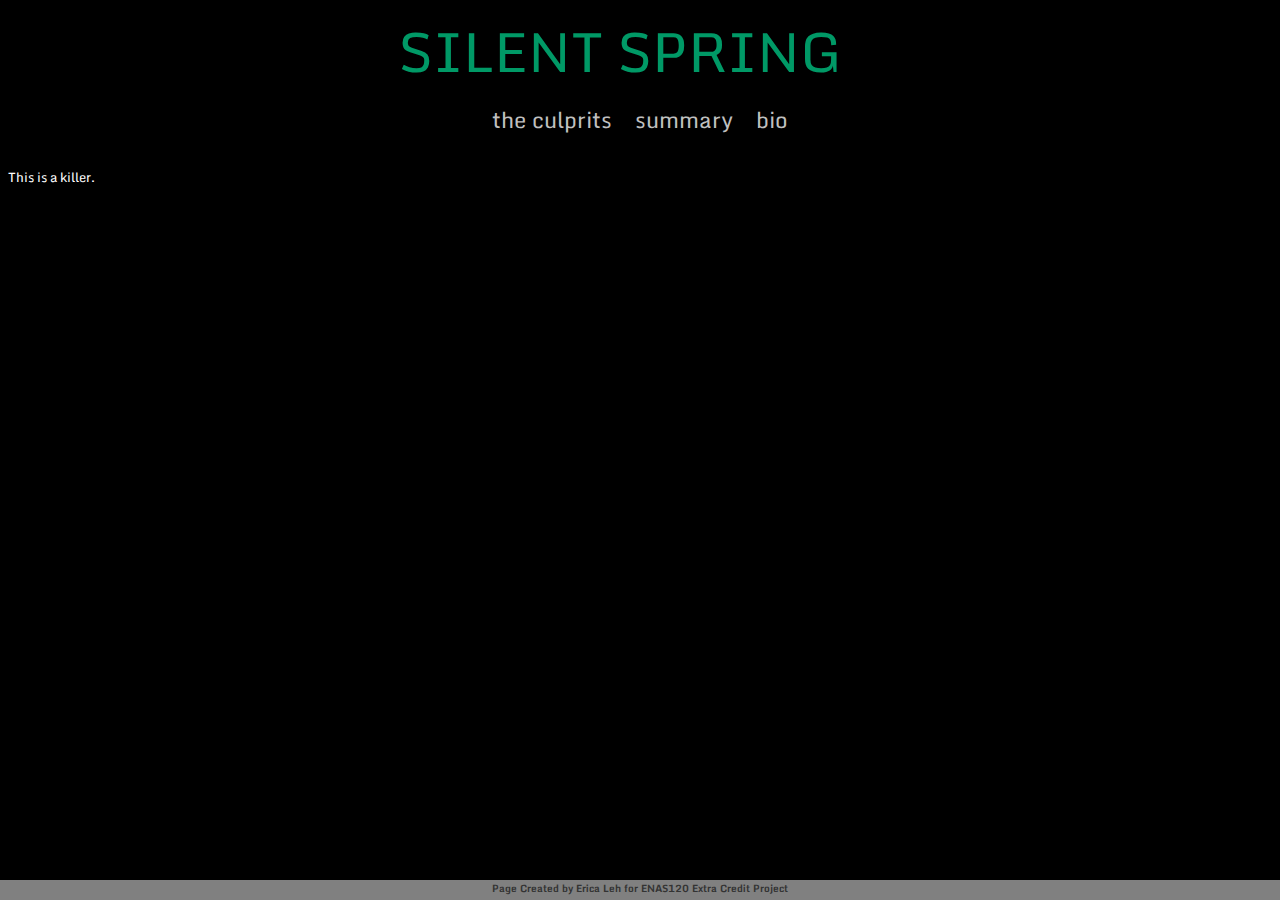
==== theculprits.html @ b48183f3 "adding page w more info" ====
<!DOCTYPE html>
<html lang="en">
    <head>
        <title>Silent Spring</title>
        <meta charset="UTF-8" />
        <meta http-equiv="X-UA-Compatible" content="IE=edge,chrome=1"> 
        <meta name="viewport" content="width=device-width, initial-scale=1.0"> 
        <meta name="description" content="Original Hover Effects with CSS3" />
        <meta name="keywords" content="css3, transitions, thumbnail, animation, hover, effect, description, caption" />
        <meta name="author" content="Alessio Atzeni for Codrops" />
        <link rel="shortcut icon" href="../favicon.ico"> 
        <link rel="stylesheet" type="text/css" href="silSpring.css" />
        <link href='http://fonts.googleapis.com/css?family=Oswald' rel='stylesheet' type='text/css' />
        <link href='http://fonts.googleapis.com/css?family=Philosopher|Monda' rel='stylesheet' type='text/css'>
    </head>

        <!-- including new font -->
    <link href="//maxcdn.bootstrapcdn.com/font-awesome/4.2.0/css/font-awesome.min.css" rel="stylesheet">
    <link href='http://fonts.googleapis.com/css?family=Lato:100,300,400,700' rel='stylesheet' type='text/css'>

    <body>
        <div class="container">
            <div class="header">
                <div class="clr"></div>
            </div>
            <a class="homepage" href="/silSpring/index.html"><h1>SILENT SPRING</h1></a>

    <div class="tags">
      <a class="one" href="/silSpring/theculprits.html">the culprits</a>
      <a class="two" href="/silSpring/summary.html">summary</a>
      <a class="three" href="/silSpring/bio.html".html">bio</a>
    </div>

    <div class="different killers">
        <a name="organicphosphates">
            <p>This is a killer.</p>
        </a>
    </div>

        </div>
        <footer>Page Created by Erica Leh for ENAS120 Extra Credit Project</footer>
<script src="http://tympanus.net/codrops/adpacks/demoad.js"></script>

    </body>
</html>
---- silSpring.css ----
body{
    background:#000000 repeat top left;
	color: #333;
	font-family: 'Monda', Arial, sans-serif;
	font-size: 13px;
}
.container{
	position:relative;
}
a{
	color: #fff;
	text-decoration: none;
}
.clr{
	clear: both;
}
.main{
	position:relative;
    width:680px;
    margin: 0 auto;
}
h1 {
    padding-right: 40px;
    margin: 10px;
    text-align: center;
    font: 100 55px/1.5 Didot;
    font-family: 'Monda', sans-serif;
    font-weight: 300;
    color: #009966;
    text-decoration-color: transparent;
}
a.garb:link { text-decoration: none; } 
h1 span{
    display:block;
	font-size: 14px;
    font-family: 'Monda', sans-serif;
	color:#009966;
	padding-top:10px;
}
/* Header Style */
.header{
	font-family:'Arial Narrow', Arial, sans-serif;
	line-height: 24px;
	font-size: 11px;
	background: #000;
	opacity: 0.9;
	text-transform: uppercase;
	z-index: 9999;
	position: relative;
	-moz-box-shadow: 1px 0px 2px #000;
	-webkit-box-shadow: 1px 0px 2px #000;
	box-shadow: 1px 0px 2px #000;
}
.header a{
	padding: 0px 10px;
	letter-spacing: 1px;
	color: #ddd;
	display: block;
	float: left;
}
.header a:hover{
	color: #fff;
}
.header span.right{
	float: right;
}
.header span.right a{
	float: none;
	display: inline;
}


.tags {
    margin: 0 auto;
    margin-bottom: 30px;
    text-align: center;
}

a.one {
  font: 100 22px/1.5 Didot;
  font-family: 'Monda', sans-serif;
  color: #C0C0C0;
  font-weight: 300;
  text-decoration: none;
  padding-right: 20px;
}
a.one:hover {color: #009966;}

a.two {
  font: 100 22px/1.5 Didot;
  font-family: 'Monda', sans-serif;
  color: #C0C0C0;
  font-weight: 300;
  text-decoration: none;
}
a.two:hover{color: #009966;}

a.three {
  font: 100 22px/1.5 Didot;
  font-family: 'Monda', sans-serif;
  color: #C0C0C0;
  font-weight: 300;
  text-decoration: none;
  padding-left: 20px;
}
a.three:hover{color: #009966;}

.view {
   width: 300px;
   height: 200px;
   margin: 10px;
   float: left;
   border: 1px solid #fff;
   overflow: hidden;
   position: relative;
   text-align: center;
   -webkit-box-shadow: 1px 1px 2px #e6e6e6;
   -moz-box-shadow: 1px 1px 2px #e6e6e6;
   box-shadow: 1px 1px 2px #e6e6e6;
   cursor: default;
   background: #fff url(../images/bgimg.jpg) no-repeat center center;
}
.view .mask,.view .content {
   width: 300px;
   height: 200px;
   position: absolute;
   overflow: hidden;
   top: 0;
   left: 0;
}
.view img {
   display: block;
   position: relative;
}
.view h2 {
   text-transform: uppercase;
   color: #fff;
   text-align: center;
   position: relative;
   font-size: 17px;
   padding: 10px;
   background: rgba(0, 0, 0, 0.8);
   margin: 20px 0 0 0;
   font-family: 'Monda', sans-serif;
}
.view p {
   font-family: Georgia, serif;
   font-style: italic;
   font-size: 12px;
   position: relative;
   color: #fff;
   padding: 10px 20px 20px;
   text-align: center;
}
.view a.info {
   display: inline-block;
   text-decoration: none;
   padding: 7px 14px;
   background: #000;
   color: #fff;
   text-transform: uppercase;
   -webkit-box-shadow: 0 0 1px #000;
   -moz-box-shadow: 0 0 1px #000;
   box-shadow: 0 0 1px #000;
}
.view a.info: hover {
   -webkit-box-shadow: 0 0 5px #000;
   -moz-box-shadow: 0 0 5px #000;
   box-shadow: 0 0 5px #000;
}

.view-second img {
   -webkit-transition: all 0.2s ease-in;
   -moz-transition: all 0.2s ease-in;
   -o-transition: all 0.2s ease-in;
   -ms-transition: all 0.2s ease-in;
   transition: all 0.2s ease-in;
}
.view-second .mask {
   background-color: rgba(115,0,0, 0.7);
   width: 300px;
   padding: 60px;
   height: 300px;
   -ms-filter: "progid: DXImageTransform.Microsoft.Alpha(Opacity=0)";
   filter: alpha(opacity=0);
   opacity: 0;
   -webkit-transform: translate(265px, 145px) rotate(45deg);
   -moz-transform: translate(265px, 145px) rotate(45deg);
   -o-transform: translate(265px, 145px) rotate(45deg);
   -ms-transform: translate(265px, 145px) rotate(45deg);
   transform: translate(265px, 145px) rotate(45deg);
   -webkit-transition: all 0.2s ease-in-out;
   -moz-transition: all 0.2s ease-in-out;
   -o-transition: all 0.2s ease-in-out;
   -ms-transition: all 0.2s ease-in-out;
   transition: all 0.2s ease-in-out;
}
.view-second h2 {
   border-bottom: 1px solid rgba(0, 0, 0, 0.3);
   background: transparent;
   margin: 20px 40px 0px 40px;
   -webkit-transform: translate(200px, -200px);
   -moz-transform: translate(200px, -200px);
   -o-transform: translate(200px, -200px);
   -ms-transform: translate(200px, -200px);
   transform: translate(200px, -200px);
   -webkit-transition: all 0.2s ease-in-out;
   -moz-transition: all 0.2s ease-in-out;
   -o-transition: all 0.2s ease-in-out;
   -ms-transition: all 0.2s ease-in-out;
   transition: all 0.2s ease-in-out;
}
.view-second p {
   -webkit-transform: translate(-200px, 200px);
   -moz-transform: translate(-200px, 200px);
   -o-transform: translate(-200px, 200px);
   -ms-transform: translate(-200px, 200px);
   transform: translate(-200px, 200px);
   -webkit-transition: all 0.2s ease-in-out;
   -moz-transition: all 0.2s ease-in-out;
   -o-transition: all 0.2s ease-in-out;
   -ms-transition: all 0.2s ease-in-out;
   transition: all 0.2s ease-in-out;
}
.view-second a.info {
   -webkit-transform: translate(0px, 100px);
   -moz-transform: translate(0px, 100px);
   -o-transform: translate(0px, 100px);
   -ms-transform: translate(0px, 100px);
   transform: translate(0px, 100px);
   -webkit-transition: all 0.2s 0.1s ease-in-out;
   -moz-transition: all 0.2s 0.1s ease-in-out;
   -o-transition: all 0.2s 0.1s ease-in-out;
   -ms-transition: all 0.2s 0.1s ease-in-out;
   transition: all 0.2s 0.1s ease-in-out;
}
.view-second:hover .mask {
   -ms-filter: "progid: DXImageTransform.Microsoft.Alpha(Opacity=100)";
   filter: alpha(opacity=100);
   opacity: 1;
   -webkit-transform: translate(-80px, -125px) rotate(45deg);
   -moz-transform: translate(-80px, -125px) rotate(45deg);
   -o-transform: translate(-80px, -125px) rotate(45deg);
   -ms-transform: translate(-80px, -125px) rotate(45deg);
   transform: translate(-80px, -125px) rotate(45deg);
}
.view-second:hover h2 {
   -webkit-transform: translate(0px,0px);
   -moz-transform: translate(0px,0px);
   -o-transform: translate(0px,0px);
   -ms-transform: translate(0px,0px);
   transform: translate(0px,0px);
   -webkit-transition-delay: 0.3s;
   -moz-transition-delay: 0.3s;
   -o-transition-delay: 0.3s;
   -ms-transition-delay: 0.3s;
   transition-delay: 0.3s;
}
.view-second:hover p {
   -webkit-transform: translate(0px,0px);
   -moz-transform: translate(0px,0px);
   -o-transform: translate(0px,0px);
   -ms-transform: translate(0px,0px);
   transform: translate(0px,0px);
   -webkit-transition-delay: 0.4s;
   -moz-transition-delay: 0.4s;
   -o-transition-delay: 0.4s;
   -ms-transition-delay: 0.4s;
   transition-delay: 0.4s;
}
.view-second:hover a.info {
   -webkit-transform: translate(0px,0px);
   -moz-transform: translate(0px,0px);
   -o-transform: translate(0px,0px);
   -ms-transform: translate(0px,0px);
   transform: translate(0px,0px);
   -webkit-transition-delay: 0.5s;
   -moz-transition-delay: 0.5s;
   -o-transition-delay: 0.5s;
   -ms-transition-delay: 0.5s;
   transition-delay: 0.5s;
}

footer {
	width:100%;
	height:20px;
	position:absolute;
	bottom:0;
	left:0;
	background: gray;
	font-size: 10px;
	font-weight: 900;
	text-align: center;
}
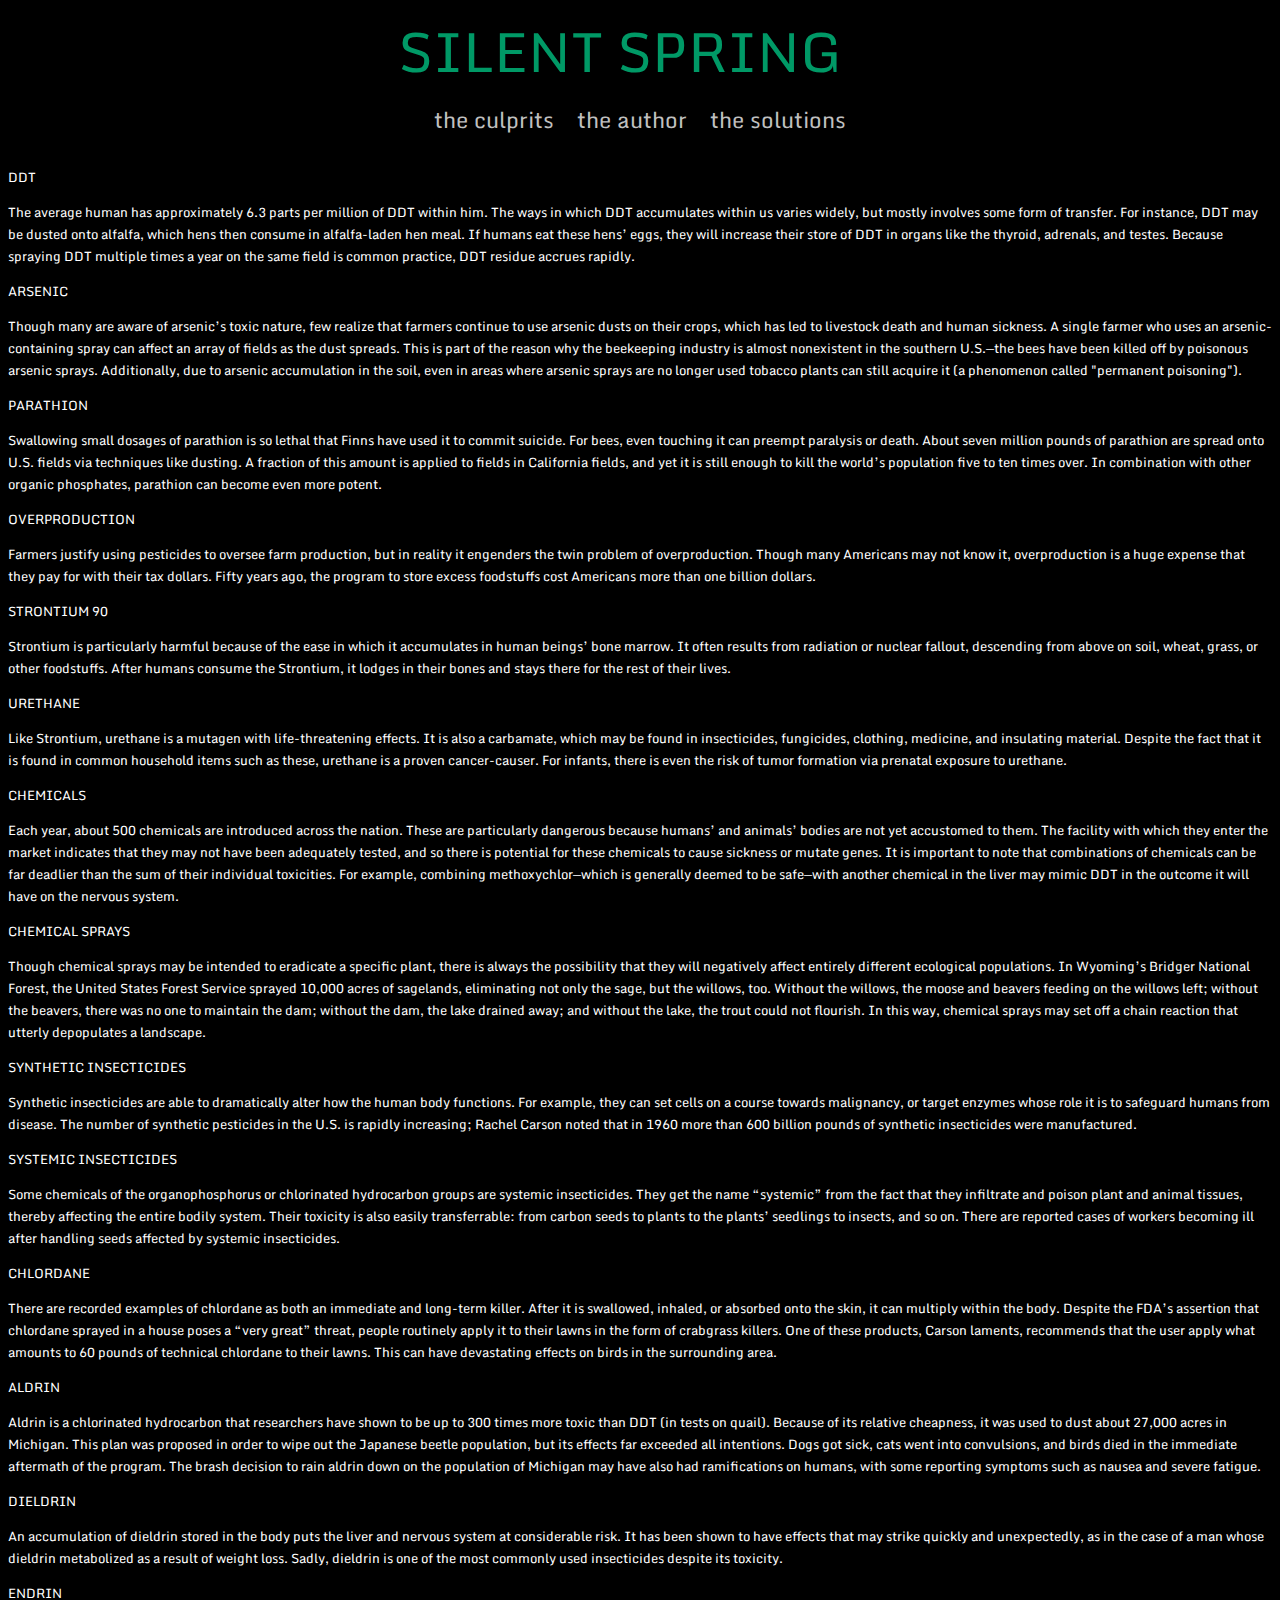
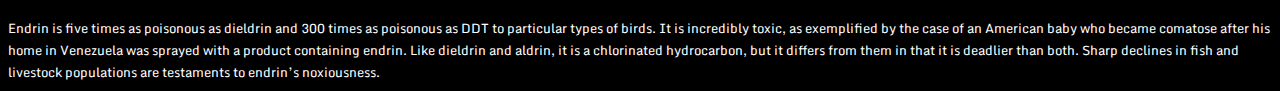
==== commit 8378de13: "adding culprits, solutions, author pages" ====
--- a/theculprits.html
+++ b/theculprits.html
@@ -6,9 +6,9 @@
         <meta charset="UTF-8" />
         <meta http-equiv="X-UA-Compatible" content="IE=edge,chrome=1"> 
         <meta name="viewport" content="width=device-width, initial-scale=1.0"> 
-        <meta name="description" content="Original Hover Effects with CSS3" />
+        <meta name="description" content="ENAS120 Project" />
         <meta name="keywords" content="css3, transitions, thumbnail, animation, hover, effect, description, caption" />
-        <meta name="author" content="Alessio Atzeni for Codrops" />
+        <meta name="author" content="Erica Leh" />
         <link rel="shortcut icon" href="../favicon.ico"> 
         <link rel="stylesheet" type="text/css" href="silSpring.css" />
         <link href='http://fonts.googleapis.com/css?family=Oswald' rel='stylesheet' type='text/css' />
@@ -28,19 +28,67 @@
 
     <div class="tags">
       <a class="one" href="/silSpring/theculprits.html">the culprits</a>
-      <a class="two" href="/silSpring/summary.html">summary</a>
-      <a class="three" href="/silSpring/bio.html".html">bio</a>
+      <a class="two" href="/silSpring/theauthor.html">the author</a>
+      <a class="three" href="/silSpring/thesolutions.html">the solutions</a>
     </div>
 
-    <div class="different killers">
-        <a name="organicphosphates">
-            <p>This is a killer.</p>
+    <div class="different-killers">
+        <a name="ddt">
+            <p>DDT</p>
+            <p2>The average human has approximately 6.3 parts per million of DDT within him. The ways in which DDT accumulates within us varies widely, but mostly involves some form of transfer. For instance, DDT may be dusted onto alfalfa, which hens then consume in alfalfa-laden hen meal. If humans eat these hens’ eggs, they will increase their store of DDT in organs like the thyroid, adrenals, and testes. Because spraying DDT multiple times a year on the same field is common practice, DDT residue accrues rapidly.</p2>
         </a>
-    </div>
-
+        <a name="arsenic">
+            <p>ARSENIC</p>
+            <p2>Though many are aware of arsenic’s toxic nature, few realize that farmers continue to use arsenic dusts on their crops, which has led to livestock death and human sickness. A single farmer who uses an arsenic-containing spray can affect an array of fields as the dust spreads. This is part of the reason why the beekeeping industry is almost nonexistent in the southern U.S.—the bees have been killed off by poisonous arsenic sprays. Additionally, due to arsenic accumulation in the soil, even in areas where arsenic sprays are no longer used tobacco plants can still acquire it (a phenomenon called "permanent poisoning").</p2>
+        </a>
+        <a name="parathion">
+            <p>PARATHION</p>
+            <p2>Swallowing small dosages of parathion is so lethal that Finns have used it to commit suicide. For bees, even touching it can preempt paralysis or death. About seven million pounds of parathion are spread onto U.S. fields via techniques like dusting. A fraction of this amount is applied to fields in California fields, and yet it is still enough to kill the world’s population five to ten times over. In combination with other organic phosphates, parathion can become even more potent.</p2>
+        </a>
+        <a name="overproduction">
+            <p>OVERPRODUCTION</p>
+            <p2>Farmers justify using pesticides to oversee farm production, but in reality it engenders the twin problem of overproduction. Though many Americans may not know it, overproduction is a huge expense that they pay for with their tax dollars. Fifty years ago, the program to store excess foodstuffs cost Americans more than one billion dollars.</p2>
+        </a>
+        <a name="strontium90">
+            <p>STRONTIUM 90</p>
+            <p2>Strontium is particularly harmful because of the ease in which it accumulates in human beings’ bone marrow. It often results from radiation or nuclear fallout, descending from above on soil, wheat, grass, or other foodstuffs. After humans consume the Strontium, it lodges in their bones and stays there for the rest of their lives.</p2>
+        </a>
+        <a name="urethane">
+            <p>URETHANE</p>
+            <p2>Like Strontium, urethane is a mutagen with life-threatening effects. It is also a carbamate, which may be found in insecticides, fungicides, clothing, medicine, and insulating material. Despite the fact that it is found in common household items such as these, urethane is a proven cancer-causer. For infants, there is even the risk of tumor formation via prenatal exposure to urethane.</p2>
+        </a>
+        <a name="chemicals">
+            <p>CHEMICALS</p>
+            <p2>Each year, about 500 chemicals are introduced across the nation. These are particularly dangerous because humans’ and animals’ bodies are not yet accustomed to them. The facility with which they enter the market indicates that they may not have been adequately tested, and so there is potential for these chemicals to cause sickness or mutate genes. It is important to note that combinations of chemicals can be far deadlier than the sum of their individual toxicities. For example, combining methoxychlor—which is generally deemed to be safe—with another chemical in the liver may mimic DDT in the outcome it will have on the nervous system.</p2>
+        </a>
+        <a name="chemicalsprays">
+            <p>CHEMICAL SPRAYS</p>
+            <p2>Though chemical sprays may be intended to eradicate a specific plant, there is always the possibility that they will negatively affect entirely different ecological populations. In Wyoming’s Bridger National Forest, the United States Forest Service sprayed 10,000 acres of sagelands, eliminating not only the sage, but the willows, too. Without the willows, the moose and beavers feeding on the willows left; without the beavers, there was no one to maintain the dam; without the dam, the lake drained away; and without the lake, the trout could not flourish. In this way, chemical sprays may set off a chain reaction that utterly depopulates a landscape.</p2>
+        </a>
+        <a name="syntheticinsecticides">
+            <p>SYNTHETIC INSECTICIDES</p>
+            <p2>Synthetic insecticides are able to dramatically alter how the human body functions. For example, they can set cells on a course towards malignancy, or target enzymes whose role it is to safeguard humans from disease. The number of synthetic pesticides in the U.S. is rapidly increasing; Rachel Carson noted that in 1960 more than 600 billion pounds of synthetic insecticides were manufactured.</p2>
+        </a>
+        <a name="systemicinsecticides">
+            <p>SYSTEMIC INSECTICIDES</p>
+            <p2>Some chemicals of the organophosphorus or chlorinated hydrocarbon groups are systemic insecticides. They get the name “systemic” from the fact that they infiltrate and poison plant and animal tissues, thereby affecting the entire bodily system. Their toxicity is also easily transferrable: from carbon seeds to plants to the plants’ seedlings to insects, and so on. There are reported cases of workers becoming ill after handling seeds affected by systemic insecticides.</p2>
+        </a>
+        <a name="chlordane">
+            <p>CHLORDANE</p>
+            <p2>There are recorded examples of chlordane as both an immediate and long-term killer. After it is swallowed, inhaled, or absorbed onto the skin, it can multiply within the body. Despite the FDA’s assertion that chlordane sprayed in a house poses a “very great” threat, people routinely apply it to their lawns in the form of crabgrass killers. One of these products, Carson laments, recommends that the user apply what amounts to 60 pounds of technical chlordane to their lawns. This can have devastating effects on birds in the surrounding area.</p2>
+        </a>
+        <a name="aldrin">
+            <p>ALDRIN</p>
+            <p2>Aldrin is a chlorinated hydrocarbon that researchers have shown to be up to 300 times more toxic than DDT (in tests on quail). Because of its relative cheapness, it was used to dust about 27,000 acres in Michigan. This plan was proposed in order to wipe out the Japanese beetle population, but its effects far exceeded all intentions. Dogs got sick, cats went into convulsions, and birds died in the immediate aftermath of the program. The brash decision to rain aldrin down on the population of Michigan may have also had ramifications on humans, with some reporting symptoms such as nausea and severe fatigue.</p2>
+        </a>
+        <a name="dieldrin">
+            <p>DIELDRIN</p>
+            <p2>An accumulation of dieldrin stored in the body puts the liver and nervous system at considerable risk. It has been shown to have effects that may strike quickly and unexpectedly, as in the case of a man whose dieldrin metabolized as a result of weight loss. Sadly, dieldrin is one of the most commonly used insecticides despite its toxicity.</p2>
+        </a>
+        <a name="endrin">
+            <p>ENDRIN</p>
+            <p2>Endrin is five times as poisonous as dieldrin and 300 times as poisonous as DDT to particular types of birds. It is incredibly toxic, as exemplified by the case of an American baby who became comatose after his home in Venezuela was sprayed with a product containing endrin. Like dieldrin and aldrin, it is a chlorinated hydrocarbon, but it differs from them in that it is deadlier than both. Sharp declines in fish and livestock populations are testaments to endrin’s noxiousness.</p2>
+        </a>
         </div>
-        <footer>Page Created by Erica Leh for ENAS120 Extra Credit Project</footer>
-<script src="http://tympanus.net/codrops/adpacks/demoad.js"></script>
-
     </body>
 </html>